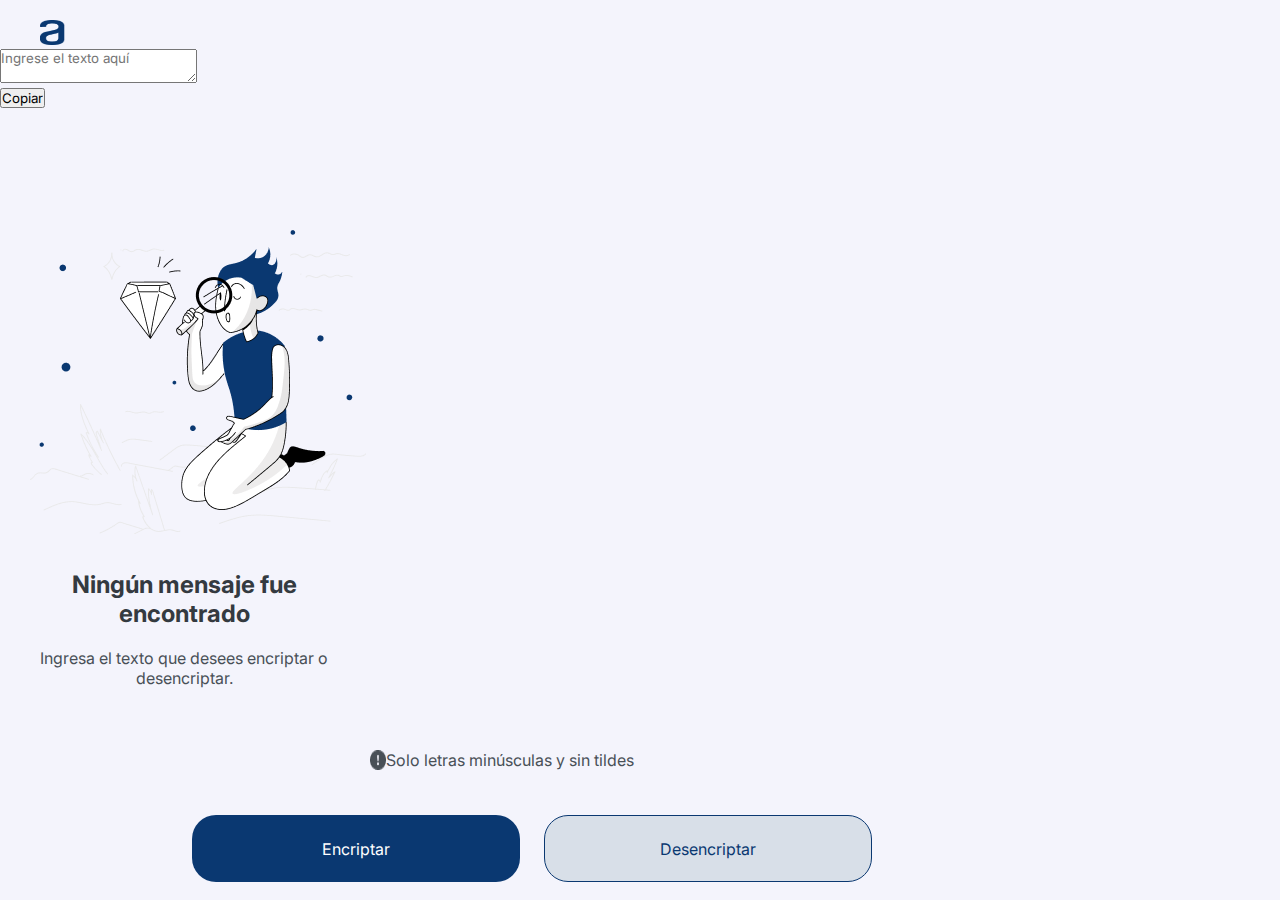
==== index.html @ c35834b3 "Add files via upload" ====
<!DOCTYPE html>
<html lang="es">
<head>
    <meta charset="UTF-8">
    <meta http-equiv="X-UA-Compatible" content="IE=edge">
    <meta name="viewport" content="width=device-width, initial-scale=1.0">
    <link rel="stylesheet" href="/style.css">
    <title>Encriptador Challenge</title>
</head>
<body>
    <header>

        <img class="logo" src="/Imagenes/Logo Alura.png" alt="Logo Alura">
    </header>
    <main>
        <section class="Seccion1">
            <div class="contenido-caja-texto">
                <textarea placeholder="Ingrese el texto aquí" class="cajatexto"></textarea>
            </div>
            <div class="alerta">
                <img src="/Imagenes/!.png" alt="Alerta">
                <p> Solo letras minúsculas y sin tildes </p>
            </div>
            <div class="contenedor-botones">
                <input type="button" class="btn-encriptar"
                value="Encriptar">
                <input type="button" class="btn-desencriptar"
                value="Desencriptar">
            </div>
        </section>
        <section class="Seccion2">
            <div class="contenedor-muñeco">
                <img src="/Imagenes/Muñeco.png" alt="Muñeco">
            </div>
            <div class="contenedor-parrafo">
                <h3>Ningún mensaje fue <br> encontrado </h3>
                <p> Ingresa el texto que desees encriptar o <br> desencriptar. </p>
            </div>
            <div class="contenedor-copiar">
                <input type="button" class="btn-copiar" value="Copiar">
            </div>
            <div class="contenedor-resultado">
                <p class="texto-resultado"></p>
            </div>

        </section>
    </main>
    <script src="/script.js"> 
    </script>
</body>
</html>
---- style.css ----
@import url('https://fonts.googleapis.com/css2?family=Inter:ital,opsz,wght@0,14..32,100..900;1,14..32,100..900&display=swap');
/* Inter */
*{
    margin: 0;
    padding: 0;
font-family: 'Inter', sans-serif;
}

body{
    background-color: #f4f4fc;
}

.header{
    width: 100%;
    height: 7px
}

.logo{
    width: 25px;
    height:25px;
    padding-top: 20px;
    padding-left: 40px;
}

.main{
    position: absolute;
    width: 100%;
    height: 90%;
    display: flex;
    justify-content: space-between;
}

.contenedor-caja-texto{
    position:absolute;
    left:200px;
    top: 100px;
    padding-left: 100px;
    width: 1080px;
    height: 600px;
}

.caja-texto{
    width:80%;
    height: 100%;
    border: none;
    background-color: #f4f4fc;
    cursor: pointer;
    color: #0A3871;
    font-size: 32px;
    font-weight: 400;
    font-family: 'Inter', sans-serif;
}

.caja-texto::placeholder{
    color: #0A3871;
}

.alerta{
    position: absolute;
    top: 750px;
    left: 370px;
    display: flex;
    color: #495057;
}

.contenedor-botones{
    position: absolute;
    top: 800px;
    height: 80px;
    padding-left: 15%;
    padding-top: 15px;
}

.btn-encriptar{
    width: 328px;
    height: 67px;
    border-radius: 24px;
    background-color: #0A3871;
    color: #FFFFFF;
    font-size: 16px;
    font-weight: 400;
    font-family: 'Inter', sans-serif;
    border: none;
    margin-right: 20px;
    cursor: pointer;
}

.btn-desencriptar{
    width: 328px;
    height: 67px;
    border-radius: 24px;
    background-color: #D8DFE8;
    color: #0A3871;
    font-size: 16PX;
    font-weight: 400;
    font-family: 'Inter', sans-serif;
    border: 1PX SOLID #0A3871;
    cursor: pointer;
}

.seccion2{
    display: block;
    position:relative;
    width: 400px;
    height: 940px;
    right: 400px;
    padding-right: 20px;
    background-color: #FFFFFF;
    box-sizing: border-box;
    border-radius: 32px;
    box-shadow: 0px 24px 32px -8px #0A3871(0, 0, 0, 0.50);
}

.contenedor-muñeco{
    position: absolute;
    left: 30px;
    top: 180px;
    box-sizing: border-box;
    padding-top: 50px;
}

.contenedor-parrafo{
    position: absolute;
    box-sizing: border-box;
    top: 570px;
    left: 40px;
}

.contenedor-parrafo h3{
    font-size: 24px;
    font-weight: 700;
    font-family: 'Inter', sans-serif;
    text-align: center;
    color: #343A40;
}

.contenedor-parrafo p{
    font-size: 16px;
    font-weight: 400;
    font-family: 'Inter', sans-serif;
    text-align: center;
    color: #495057;
    padding-top: 20px;
}

.contenedor-resultado{
    position: absolute;
    bottom: 410px;
    width: 320px;
    height: 450px;
    padding: 0;
    box-sizing: border-box;
    margin-left: 25px;
}

.contenedor-resultado p{
    color: #495057;
    font-size: 25px;
}

.contenedor-copia{
    display: flex;
    position: absolute;
    bottom: 400px;
    top: 700px;
    background-color: #343A40; 
    padding-left: 40px;
}

.btn-copia{
    width: 328px;
    height: 67px;
    border-radius: 24px;
    background-color: #FFFFFF;
    color: #0A3871;
    font-size:16px;
    font-weight: 400;
    font-family: 'Inter', sans-serif;
    border: 1px solid #0A3871;
    cursor: pointer;
    position: relative;
    top: 100px;
    right: 4px;
}

.ocultar{
    display: none;
}
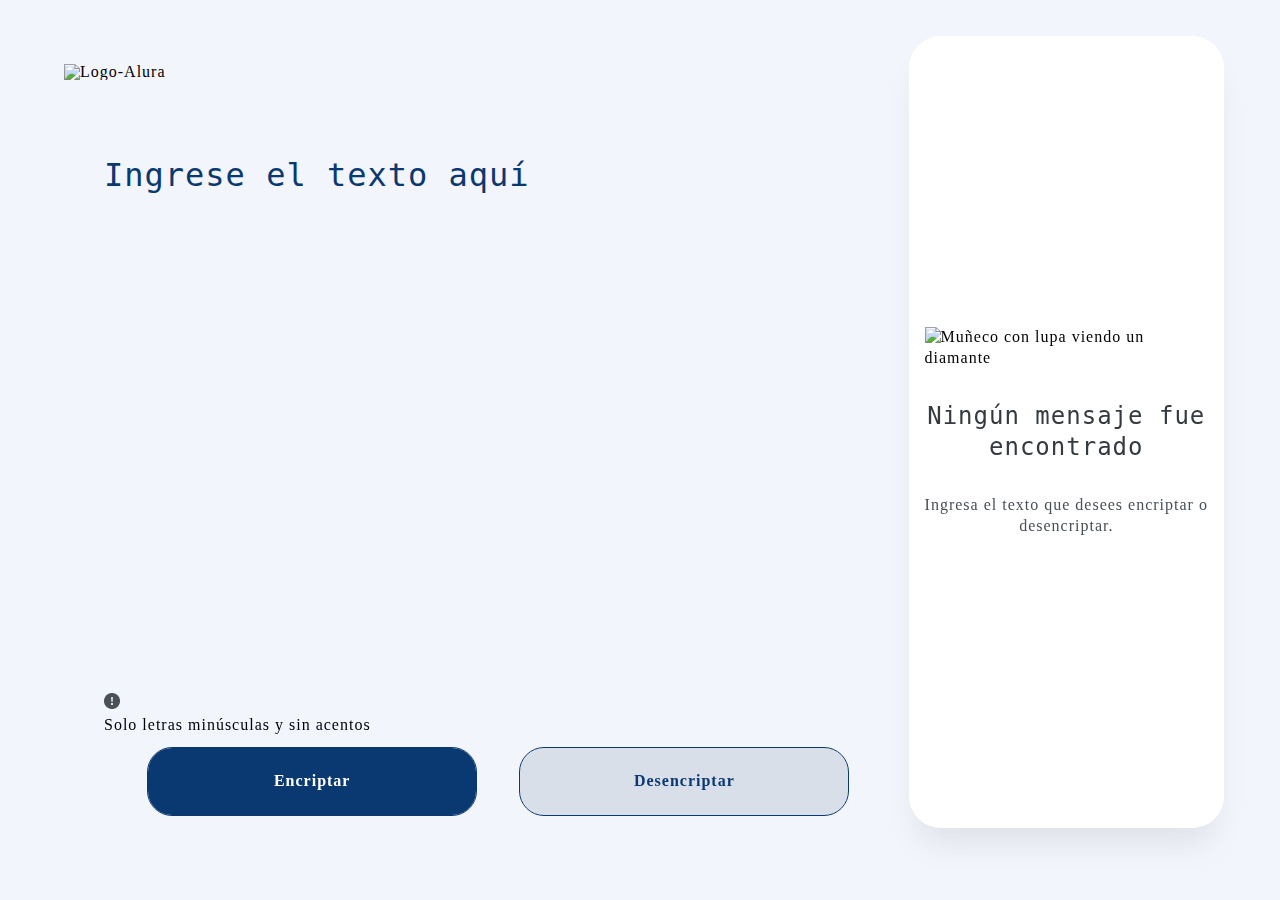
==== commit 6bd58df7: "Add files via upload" ====
--- a/index.html
+++ b/index.html
@@ -1,51 +1,48 @@
-<!DOCTYPE html>
-<html lang="es">
-<head>
-    <meta charset="UTF-8">
-    <meta http-equiv="X-UA-Compatible" content="IE=edge">
-    <meta name="viewport" content="width=device-width, initial-scale=1.0">
-    <link rel="stylesheet" href="/style.css">
-    <title>Encriptador Challenge</title>
-</head>
-<body>
-    <header>
-
-        <img class="logo" src="/Imagenes/Logo Alura.png" alt="Logo Alura">
-    </header>
-    <main>
-        <section class="Seccion1">
-            <div class="contenido-caja-texto">
-                <textarea placeholder="Ingrese el texto aquí" class="cajatexto"></textarea>
-            </div>
-            <div class="alerta">
-                <img src="/Imagenes/!.png" alt="Alerta">
-                <p> Solo letras minúsculas y sin tildes </p>
-            </div>
-            <div class="contenedor-botones">
-                <input type="button" class="btn-encriptar"
-                value="Encriptar">
-                <input type="button" class="btn-desencriptar"
-                value="Desencriptar">
-            </div>
-        </section>
-        <section class="Seccion2">
-            <div class="contenedor-muñeco">
-                <img src="/Imagenes/Muñeco.png" alt="Muñeco">
-            </div>
-            <div class="contenedor-parrafo">
-                <h3>Ningún mensaje fue <br> encontrado </h3>
-                <p> Ingresa el texto que desees encriptar o <br> desencriptar. </p>
-            </div>
-            <div class="contenedor-copiar">
-                <input type="button" class="btn-copiar" value="Copiar">
-            </div>
-            <div class="contenedor-resultado">
-                <p class="texto-resultado"></p>
-            </div>
-
-        </section>
-    </main>
-    <script src="/script.js"> 
-    </script>
-</body>
+<!DOCTYPE html>
+<html>  
+<head>
+    <meta charset="utf-8">
+    <meta http-equiv="X-UA-Compatible" content="IE=edge" />
+    <meta name="viewport" content="width=device-width, initial-scale=1">
+    <title>Encriptador</title>
+    <link rel="stylesheet" href="reset.css">
+    <link rel="stylesheet" href="style.css">
+</head>
+<body>
+    <header>
+        <div class="container__header"> 
+            <div class="header"> 
+                    <img class="Logo" src="Imagenes/Alura.png" alt="Logo-Alura">
+            </div>  
+        </div>
+    </header>
+    <main>
+        <article class="container">
+            <section class="left" id="left">
+                <textarea class="inputtextarea" id="textoInput" placeholder="Ingrese el texto aquí" autofocus></textarea>
+                <div class="content_botones">
+                    
+                    <img class="Info" src="/Imagenes/!.png" alt="Info">
+                    <div> Solo letras minúsculas y sin acentos </div>
+                  
+                    <div class="botones">
+                        <button id="button__encriptar" class="button__encriptar">Encriptar</button>
+                        <button id="button__desencriptar" class="button__desencriptar">Desencriptar</button>
+                    </div>
+                </div>
+            </section>
+            <section class="right" id="rigth">
+
+                <img class="Muneco" src="/Imagenes/Muneco.png" alt= "Muñeco con lupa viendo un diamante">
+
+                <textarea id="textoFinal" class="textoFinal" placeholder="Ningún mensaje fue encontrado"></textarea>
+                <p id="textoInfo" class="info">Ingresa el texto que desees encriptar o desencriptar.</p>
+                <button class="button__copiar bn_ocultar" id="button__copiar">Copiar</button>
+            </section>
+        </article>
+    </main>
+    <footer></footer>
+    <script src="script.js"></script>
+</body>
+
 </html>--- a/style.css
+++ b/style.css
@@ -1,188 +1,329 @@
-@import url('https://fonts.googleapis.com/css2?family=Inter:ital,opsz,wght@0,14..32,100..900;1,14..32,100..900&display=swap');
-/* Inter */
-*{
-    margin: 0;
-    padding: 0;
-font-family: 'Inter', sans-serif;
-}
-
-body{
-    background-color: #f4f4fc;
-}
-
-.header{
-    width: 100%;
-    height: 7px
-}
-
-.logo{
-    width: 25px;
-    height:25px;
-    padding-top: 20px;
-    padding-left: 40px;
-}
-
-.main{
-    position: absolute;
-    width: 100%;
-    height: 90%;
-    display: flex;
-    justify-content: space-between;
-}
-
-.contenedor-caja-texto{
-    position:absolute;
-    left:200px;
-    top: 100px;
-    padding-left: 100px;
-    width: 1080px;
-    height: 600px;
-}
-
-.caja-texto{
-    width:80%;
-    height: 100%;
-    border: none;
-    background-color: #f4f4fc;
-    cursor: pointer;
-    color: #0A3871;
-    font-size: 32px;
-    font-weight: 400;
-    font-family: 'Inter', sans-serif;
-}
-
-.caja-texto::placeholder{
-    color: #0A3871;
-}
-
-.alerta{
-    position: absolute;
-    top: 750px;
-    left: 370px;
-    display: flex;
-    color: #495057;
-}
-
-.contenedor-botones{
-    position: absolute;
-    top: 800px;
-    height: 80px;
-    padding-left: 15%;
-    padding-top: 15px;
-}
-
-.btn-encriptar{
-    width: 328px;
-    height: 67px;
-    border-radius: 24px;
-    background-color: #0A3871;
-    color: #FFFFFF;
-    font-size: 16px;
-    font-weight: 400;
-    font-family: 'Inter', sans-serif;
-    border: none;
-    margin-right: 20px;
-    cursor: pointer;
-}
-
-.btn-desencriptar{
-    width: 328px;
-    height: 67px;
-    border-radius: 24px;
-    background-color: #D8DFE8;
-    color: #0A3871;
-    font-size: 16PX;
-    font-weight: 400;
-    font-family: 'Inter', sans-serif;
-    border: 1PX SOLID #0A3871;
-    cursor: pointer;
-}
-
-.seccion2{
-    display: block;
-    position:relative;
-    width: 400px;
-    height: 940px;
-    right: 400px;
-    padding-right: 20px;
-    background-color: #FFFFFF;
-    box-sizing: border-box;
-    border-radius: 32px;
-    box-shadow: 0px 24px 32px -8px #0A3871(0, 0, 0, 0.50);
-}
-
-.contenedor-muñeco{
-    position: absolute;
-    left: 30px;
-    top: 180px;
-    box-sizing: border-box;
-    padding-top: 50px;
-}
-
-.contenedor-parrafo{
-    position: absolute;
-    box-sizing: border-box;
-    top: 570px;
-    left: 40px;
-}
-
-.contenedor-parrafo h3{
-    font-size: 24px;
-    font-weight: 700;
-    font-family: 'Inter', sans-serif;
-    text-align: center;
-    color: #343A40;
-}
-
-.contenedor-parrafo p{
-    font-size: 16px;
-    font-weight: 400;
-    font-family: 'Inter', sans-serif;
-    text-align: center;
-    color: #495057;
-    padding-top: 20px;
-}
-
-.contenedor-resultado{
-    position: absolute;
-    bottom: 410px;
-    width: 320px;
-    height: 450px;
-    padding: 0;
-    box-sizing: border-box;
-    margin-left: 25px;
-}
-
-.contenedor-resultado p{
-    color: #495057;
-    font-size: 25px;
-}
-
-.contenedor-copia{
-    display: flex;
-    position: absolute;
-    bottom: 400px;
-    top: 700px;
-    background-color: #343A40; 
-    padding-left: 40px;
-}
-
-.btn-copia{
-    width: 328px;
-    height: 67px;
-    border-radius: 24px;
-    background-color: #FFFFFF;
-    color: #0A3871;
-    font-size:16px;
-    font-weight: 400;
-    font-family: 'Inter', sans-serif;
-    border: 1px solid #0A3871;
-    cursor: pointer;
-    position: relative;
-    top: 100px;
-    right: 4px;
-}
-
-.ocultar{
-    display: none;
+@import url('https://fonts.googleapis.com/css2?family=Inter:ital,opsz,wght@0,14..32,100..900;1,14..32,100..900&display=swap');
+
+:root {
+	--color-blue: #0A3871;
+	--color-grey: #495057;
+	--color-greyDark: #343A40;
+	--color-lightBlue: #F3F5FC ;
+	--color-lightBlue2: #D8DFE8;
+}
+* {
+	box-sizing: border-box;
+	margin: 0px;
+	padding: 0px;
+	letter-spacing: 1px;
+	line-height: 1.3;
+	font-family: 'IBM Plex Serif', serif;
+	text-decoration: none;
+}
+body {
+	background: var(--color-lightBlue);
+}
+button{
+	cursor: pointer;
+}
+/*Barra Scroll*/
+*::-webkit-scrollbar {
+	-webkit-appearance: none;
+}
+*::-webkit-scrollbar:vertical {
+	width: 8px;
+	background: none;
+}
+*::-webkit-scrollbar-button:increment,
+*::-webkit-scrollbar-button {
+	display: none;
+}
+*::-webkit-scrollbar:horizontal {
+	height: 5px;
+	background: none;
+	border-radius: 100px;
+}
+*::-webkit-scrollbar-thumb {
+	background-color: var(--color-blue);
+	border-radius: 20px;
+	border: none;
+}
+*::-webkit-scrollbar-track {
+	border-radius: 500px;
+}
+/*Header*/
+header {
+	width: 100%;
+}
+.container__header{
+	display: flex;
+	flex-wrap: wrap;
+	align-content: flex-end;
+	height: 80px;
+}
+.header {
+	width: 90%;
+	height: auto;
+	margin: auto;
+	display: flex;
+	align-items: center;
+	gap: .5em;
+}
+.logo{
+	max-height: 45px;
+	height: 100%;
+	min-height: 40px;
+}
+/* 
+.title {
+	font-size: 41px;
+	text-align: center;
+	color: var(--color-blue);
+	width: calc(100% - 95px);
+}
+.header__link__button{
+	min-width: 5%;
+}
+.header__button{
+	width: 50px;
+	height: 50px;
+	border-radius: 100%;
+	border: none;
+	background: #e6eafa;
+	color: var(--color-blue);
+	border: 1px solid var(--color-blue);
+	border-bottom: 4px solid var(--color-blue);
+	outline: none;
+	display: flex;
+	align-items: center;
+	justify-content: center;
+	gap: 2px;
+	font-size: 18px;
+}
+.header__button:active{
+	border: 1px solid var(--color-blue);
+}
+.header__button__logo{
+	height: 40px;
+}
+*/
+/*Main*/
+.container {
+	margin: auto 40px auto auto;
+	width: 90%;
+	/* min-height: calc(100vh - 80px); */
+	align-items: end;
+	min-height: calc(100vh - 80px - 56px);
+	display: grid;
+	padding: 1rem;
+	grid-template-columns: 2.5fr 1fr;
+	/* grid-template-columns: auto 350px; */
+	gap: 1rem;
+}
+/*Left*/
+.left {
+	width: 100%;
+	/* height: 100%; */
+	height: 92%;
+	display: flex;
+	flex-direction: column;
+	justify-content: space-between;
+}
+.inputtextarea {
+	width: 100%;
+	max-height: 350px;
+	min-height: 50px;
+	background: transparent;
+	border: none;
+	outline: none;
+	resize: none;
+	font-size: 32px;
+	color: var(--color-blue);
+	font-family: 'Space Mono', monospace;
+}
+textarea::placeholder {
+	color: var(--color-blue);
+}
+.content_botones {
+	min-height: 80px;
+}
+.info {
+	display: flex;
+	align-items: center;
+	gap: 10px;
+	text-align: center;
+	font-size: 16px;
+	color: var(--color-grey);
+}
+.botones {
+	display: flex;
+	justify-content: space-evenly;
+	padding: .8rem;
+	flex-wrap: wrap;
+	gap: .8rem;
+}
+.button__encriptar,
+.button__desencriptar,
+.button__copiar {
+	width: 45%;
+	max-width: 328px;
+	min-width: 160px;
+	height: 67px;
+	font-size: 16px;
+	font-weight: bold;
+	border-radius: 24px;
+	border: none;
+	outline: 1px solid var(--color-blue);
+	background: var(--color-blue);
+	color: white;
+}
+.button__desencriptar {
+	background: var(--color-lightBlue2);
+	color: var(--color-blue);
+}
+.button__copiar{
+	background: none;
+	color: var(--color-blue);
+	width: 100%;
+	min-width: 100px;
+}
+.bn_ocultar {
+	display: none;
+}
+/*Right*/
+.right {
+	align-items: center;
+	width: 100%;
+	/* height: 100%; */
+	height: calc(100% + 60px);
+	background: white;
+	border-radius: 32px;
+	display: flex;
+	flex-direction: column;
+	justify-content: center;
+	padding: 16px;
+	gap: 32px;
+	box-shadow: 0px 24px 32px -8px rgba(0, 0, 0, 0.08);
+}
+.ajuste{
+	justify-content: space-between;
+}
+.munheco{
+	min-width: 230px;
+	width: 50%;
+}
+.ocultar{
+	display: none;
+}
+.textoFinal{
+	width: 100%;
+	font-size: 24px;
+	color: var(--color-greyDark);
+	border: none;
+	outline: none;
+	text-align: center;
+	overflow: hidden;
+	resize: none;
+	pointer-events: none;
+	font-family: 'Space Mono', monospace;
+}
+.textoFinal::placeholder{
+	color: var(--color-greyDark);
+}
+.ajustar {
+	height: auto;
+	min-height: calc(100% - 67px - 32px);
+	pointer-events: all;
+	text-align: left;
+	overflow: auto;
+}
+/*Footer*/
+footer {
+	width: 100%;
+	min-height: 56px;
+	height: auto;
+	text-align: center;
+	display: flex;
+	flex-direction: column;
+	justify-content: center;
+	align-items: center;
+}
+.creador{
+	font-size: 18px;
+}
+.usuario{
+	color: #000;
+	font-style: italic;
+}
+.links{
+	width: 30px;
+}
+/*Responsive*/
+@media screen and (max-width: 840px) {
+	.container {
+		grid-template-columns: 1fr;
+		grid-template-rows: 65% auto;
+		margin: auto;
+	}
+	.title {
+		font-size: 28px;
+	}
+	.inputtextarea{
+		max-height: 270px;
+		font-size: 26px;
+	}
+	.info{
+		font-size: 12px;
+	}
+	.right{
+		height: 100%;
+	}
+	.right.ajustar {
+		height: 100%;
+	}
+	.munheco{
+		display: none;
+	}
+	.textoFinal{
+		font-size: 18px;
+	}
+	.creador{
+		font-size: 14px;
+	}
+}
+@media screen and (max-width: 440px){
+	/*
+	.header{
+		justify-content: center;
+	}
+	*/
+	.button__encriptar,
+	.button__desencriptar,
+	.button__copiar {
+		width: 100%;
+		height: 50px;
+		border-radius: 19px;
+		font-size: 14px;
+	}
+	.title{
+		width: 50%;
+		font-size: 22px;
+	}
+	.inputtextarea{
+		max-height: 200px;
+		font-size: 20px;
+	}
+	.info{
+		font-size: 10px;
+	}
+	.textoFinal{
+		font-size: 16px;
+	}
+}
+@media screen and (max-width: 230px) {
+	.button__encriptar,
+	.button__desencriptar,
+	.button__copiar {
+		width: 100%;
+		min-width: 100%;
+		height: 40px;
+		border-radius: 15px;
+		font-size: 12px;
+	}
 }